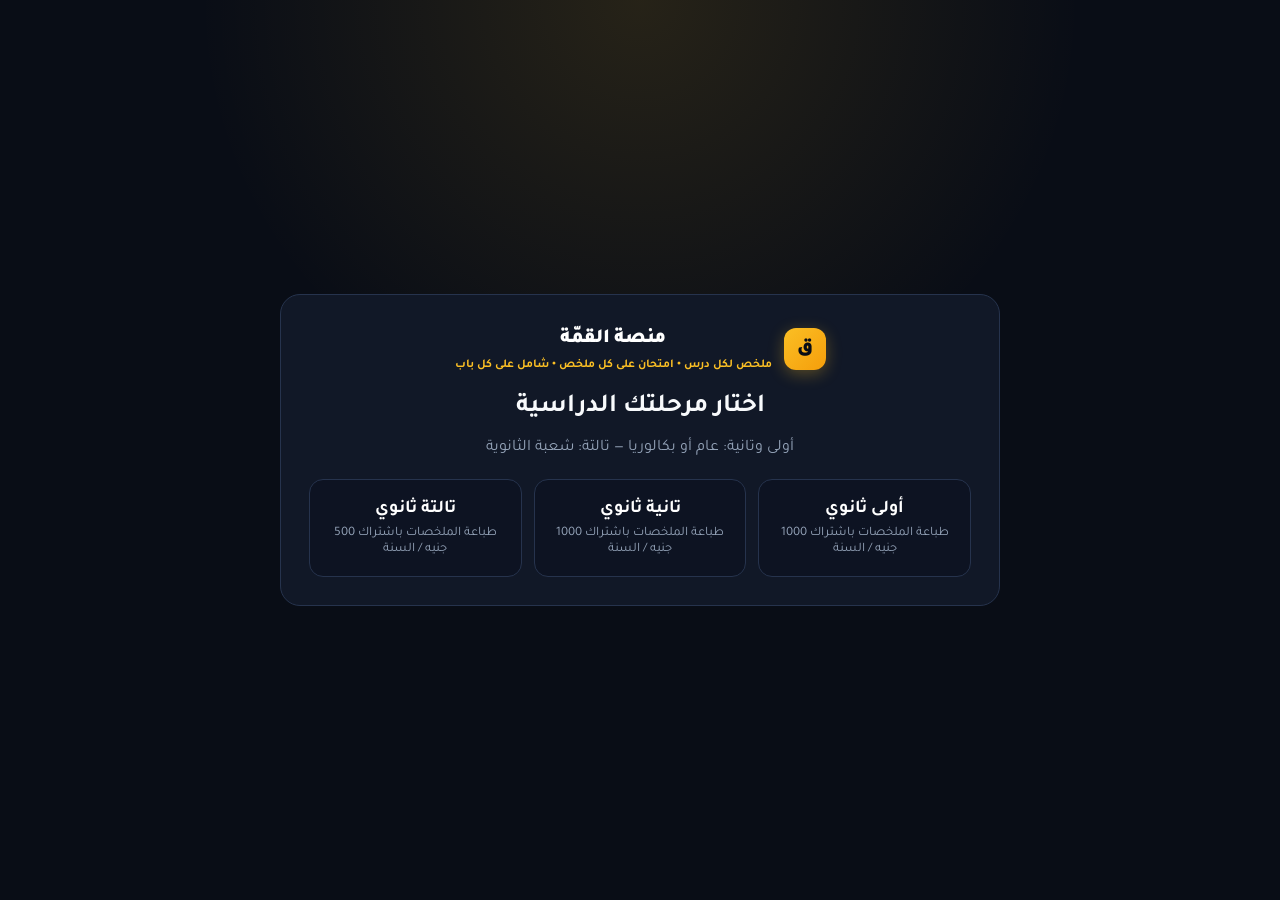
==== index.html @ daa9f799 "Add files via upload" ====
<!DOCTYPE html>
<html lang="ar" dir="rtl">
<head>
  <meta charset="UTF-8" />
  <meta name="viewport" content="width=device-width, initial-scale=1.0" />
  <title>منصة القمّة 2027 | ملخصات وامتحانات أولى وتانية وتالتة ثانوي</title>
  <meta name="description" content="منصة القمّة التعليمية — ملخصات منهج 2027 وامتحانات شاملة لكل درس وباب لطلاب أولى وتانية وتالتة ثانوي علمي علوم وعلمي رياضة وأدبي. تأسيس م/ مهاب محمد." />
  <meta name="keywords" content="منصة القمة, ملخصات ثانوية عامة 2027, امتحانات تالتة ثانوي, علمي رياضة, علمي علوم, أدبي, زيتونة, مهاب محمد" />
  <meta name="author" content="م/ مهاب محمد" />
  <meta name="robots" content="index, follow" />
  <meta property="og:title" content="منصة القمّة 2027 | ملخصات وامتحانات الثانوية" />
  <meta property="og:description" content="ملخص لكل درس + امتحان على الملخص + شامل على كل باب. أولى وتانية وتالتة ثانوي." />
  <meta property="og:type" content="website" />
  <meta property="og:locale" content="ar_EG" />
  <meta name="google-site-verification" content="" />
  <link rel="stylesheet" href="styles.css" />
  <script type="application/ld+json">
  {
    "@context": "https://schema.org",
    "@type": "EducationalOrganization",
    "name": "منصة القمّة",
    "alternateName": "El-Qemma 2027",
    "description": "ملخصات وامتحانات الثانوية العامة منهج 2027",
    "founder": { "@type": "Person", "name": "مهاب محمد" }
  }
  </script>
</head>
<body class="no-print">

  <div id="gate" class="gate">
    <div class="gate-box">
      <div class="brand" style="justify-content:center;margin-bottom:8px;">
        <div class="brand-logo">ق</div>
        <div>
          <div class="brand-title">منصة القمّة</div>
          <div class="brand-sub">ملخص لكل درس • امتحان على كل ملخص • شامل على كل باب</div>
        </div>
      </div>
      <h1 id="gate-title">اختار مرحلتك الدراسية</h1>
      <p id="gate-sub" class="gate-sub">أولى وتانية وتالتة ثانوي — كل شعبة لوحدها</p>
      <div id="gate-stages" class="gate-cards"></div>
      <div id="gate-system" class="gate-cards" style="display:none;"></div>
      <div id="gate-paths" class="gate-cards" style="display:none;"></div>
      <div id="gate-tracks" class="gate-cards" style="display:none;"></div>
    </div>
  </div>

  <header class="navbar" id="app-header" style="display:none;">
    <div class="nav-inner">
      <div class="brand" onclick="goHome()">
        <div class="brand-logo">ق</div>
        <div>
          <div class="brand-title">منصة القمّة</div>
          <div class="brand-sub" id="header-context">الثانوية العامة</div>
        </div>
      </div>
      <nav class="nav-tabs">
        <button class="nav-btn active" data-tab="home" onclick="switchTab('home')">📚 المواد والملخصات</button>
        <button class="nav-btn" data-tab="exams" onclick="switchTab('exams')">🔥 الامتحانات</button>
        <button class="nav-btn" data-tab="leaderboard" onclick="switchTab('leaderboard')">🏆 سجل الأبطال</button>
        <button class="nav-btn" data-tab="plans" onclick="switchTab('plans')">💳 الاشتراك</button>
        <button class="nav-btn" data-tab="founder" onclick="switchTab('founder')">💻 استوديو المؤسس</button>
      </nav>
      <div class="header-tools">
        <button class="btn-secondary" style="padding:6px 12px;font-size:13px;" onclick="openGate(true)">تغيير المرحلة / الشعبة</button>
        <button id="sub-chip" class="sub-chip" onclick="switchTab('plans')">غير مشترك</button>
      </div>
    </div>
  </header>

  <main class="main-wrap" id="app-main" style="display:none;">
    <section id="tab-home">
      <div class="hero">
        <div>
          <div class="hero-badge" id="hero-badge">مرحلتك</div>
          <h1>ملخص لكل درس، امتحان على الملخص، وبعدين <span>شامل على الباب</span></h1>
          <p>اختار المادة → الباب → افتح الزيتونة وامتحن عليها. الطباعة وتحميل PDF للمشتركين فقط.</p>
          <div class="hero-actions">
            <button class="btn-primary" onclick="switchTab('exams')">الامتحانات الجاهزة ⚡</button>
            <button class="btn-secondary" onclick="switchTab('plans')">اشترك للطباعة 🖨️</button>
          </div>
        </div>
        <div class="hero-stats">
          <div class="stat-card"><div class="stat-num" id="stat-subjects">0</div><div class="stat-label">مواد شعبتك</div></div>
          <div class="stat-card"><div class="stat-num" id="stat-ready">0</div><div class="stat-label">ملخص جاهز</div></div>
          <div class="stat-card"><div class="stat-num" id="stat-exams">0</div><div class="stat-label">امتحان شغّال</div></div>
          <div class="stat-card"><div class="stat-num" id="stat-attempts">0</div><div class="stat-label">محاولة</div></div>
        </div>
      </div>
      <div id="crumb" class="crumb"></div>
      <div id="home-view"></div>
    </section>

    <section id="tab-exams" style="display:none;">
      <div id="exams-list-view">
        <div class="filter-bar">
          <div class="section-title">امتحانات شعبتك</div>
        </div>
        <div id="exams-grid" class="cards-grid"></div>
      </div>
      <div id="exam-active-view" style="display:none;"></div>
      <div id="exam-result-view" style="display:none;"></div>
    </section>

    <section id="tab-leaderboard" style="display:none;">
      <div class="filter-bar"><div class="section-title">🏆 سجل المحاولات</div></div>
      <div id="attempts-container"></div>
    </section>

    <section id="tab-plans" style="display:none;">
      <div class="filter-bar"><div class="section-title">💳 الاشتراك — الطباعة والتحميل للمشتركين فقط</div></div>
      <div class="admin-grid">
        <div class="item-card">
          <div class="card-top"><span class="tag">تالتة ثانوي</span></div>
          <h3>500 جنيه طول السنة</h3>
          <p>تفتح طباعة كل الملخصات وتحميل PDF لكل مواد تالتة ثانوي طول العام الدراسي.</p>
          <ul class="plan-list">
            <li>قراءة الملخصات والامتحانات مجاناً لكل الطلاب</li>
            <li>الطباعة + PDF بعد الاشتراك فقط</li>
            <li>ساري لتالتة ثانوي حتى نهاية السنة</li>
          </ul>
          <button class="btn-primary" style="width:100%;" onclick="startSubscribe('g3')">اشترك تالتة ثانوي — 500 ج</button>
        </div>
        <div class="item-card">
          <div class="card-top"><span class="tag">أولى / تانية ثانوي</span></div>
          <h3>1000 جنيه طول السنة</h3>
          <p>تفتح طباعة وتحميل كل ملخصات أولى وتانية ثانوي طول السنة.</p>
          <ul class="plan-list">
            <li>قراءة وحل الامتحانات مجاناً</li>
            <li>الطباعة + PDF بعد الاشتراك</li>
            <li>ساري للمرحلة اللي هتختارها</li>
          </ul>
          <button class="btn-primary" style="width:100%;" onclick="startSubscribe('g1')">اشترك أولى/تانية — 1000 ج</button>
        </div>
      </div>
      <div id="pay-box" class="pay-box" style="display:none;">
        <h3 id="pay-title">إتمام الاشتراك</h3>
        <p>حوّل المبلغ على فودافون كاش أو إنستاباي، وبعد التحويل اكتب كود التفعيل اللي هتوصّلهولك الإدارة. للتجربة دلوقتي استخدم كود المؤسس.</p>
        <div class="form-group">
          <label>كود التفعيل</label>
          <input id="pay-code" class="form-control" placeholder="مثال: QEMMA2027" />
        </div>
        <button class="btn-primary" onclick="activateCode()">تفعيل الاشتراك</button>
        <div id="pay-msg" style="margin-top:10px;font-weight:800;"></div>
      </div>
    </section>

    <section id="tab-founder" style="display:none;">
      <div class="filter-bar">
        <div class="section-title">💻 استوديو المؤسس — م/ مهاب محمد</div>
      </div>
      <div class="admin-grid">
        <div class="item-card">
          <div class="card-top"><span class="tag">إضافة سؤال</span></div>
          <h3>أضف سؤالاً لأي امتحان</h3>
          <p>السؤال يتحفظ فوراً ويظهر للطلاب. الاختيار الأول هو الإجابة الصحيحة، والترتيب بيتلخبط في الامتحان.</p>
          <div class="form-group"><label>الامتحان</label><select id="cq-exam" class="form-control"></select></div>
          <div class="form-group"><label>نص السؤال</label><textarea id="cq-text" rows="2" class="form-control"></textarea></div>
          <div class="form-group"><label>الإجابة الصحيحة</label><input id="cq-opt0" class="form-control" /></div>
          <div class="form-group">
            <label>اختيارات خاطئة</label>
            <input id="cq-opt1" class="form-control" style="margin-bottom:6px;" />
            <input id="cq-opt2" class="form-control" style="margin-bottom:6px;" />
            <input id="cq-opt3" class="form-control" />
          </div>
          <div class="form-group"><label>شرح الحل</label><textarea id="cq-exp" rows="2" class="form-control"></textarea></div>
          <button class="btn-primary" style="width:100%;" onclick="addCustomQuestion()">حفظ السؤال</button>
          <div id="cq-msg" style="margin-top:10px;font-weight:700;"></div>
        </div>
        <div class="item-card">
          <div class="card-top"><span class="tag" style="background:rgba(251,191,36,0.16);color:#fbbf24;">خطة السنة</span></div>
          <h3>المنهج بيتقفّل مع مذاكرتك</h3>
          <p>خريطة كل المراحل والمواد والأبواب موجودة من دلوقتي. أي درس بتذاكره بينزل زيتونة + امتحان على الملخص + شامل على الباب. من غير ما تضيّع وقت البرمجة.</p>
          <p>بعد يونيو: الموقع مجاني للقراءة، والطباعة باشتراك 500 لتالتة و 1000 لأولى وتانية.</p>
        </div>
      </div>
    </section>
  </main>

  <div id="summary-modal" class="modal-backdrop">
    <div class="modal-box">
      <div class="modal-header">
        <strong id="modal-title" style="color:#fbbf24;">عرض الملخص</strong>
        <div style="display:flex;gap:8px;flex-wrap:wrap;">
          <button id="btn-print" class="btn-secondary" style="padding:5px 12px;font-size:13px;" onclick="tryPrint()">🖨️ طباعة</button>
          <a id="modal-newtab" href="#" target="_blank" class="btn-secondary" style="padding:5px 12px;font-size:13px;">فتح كامل ↗</a>
          <button onclick="closeModal()" class="btn-primary" style="padding:5px 14px;font-size:13px;">إغلاق ✕</button>
        </div>
      </div>
      <div class="read-only-bar" id="readonly-bar">نسخة قراءة فقط — الطباعة وتحميل PDF بعد الاشتراك</div>
      <div id="modal-body" class="modal-body"></div>
    </div>
  </div>

  <footer class="footer" id="app-footer" style="display:none;">
    منصة القمّة — تأسيس وتطوير: <strong style="color:#fbbf24;">م/ مهاب محمد</strong>
  </footer>

  <script src="exams-data.js?v=20271102b"></script>
  <script src="curriculum.js?v=20271102b"></script>
  <script src="content-bank.js?v=20271102b"></script>
  <script src="app.js?v=20271102b"></script>
</body>
</html>
---- styles.css ----
@import url('https://fonts.googleapis.com/css2?family=Tajawal:wght@400;500;700;800;900&display=swap');

:root {
  --bg-main: #090d16;
  --bg-card: #111827;
  --bg-card-hover: #172033;
  --bg-elevated: #1e293b;
  --border: #26334d;
  --text-main: #f8fafc;
  --text-muted: #94a3b8;
  --gold: #fbbf24;
  --gold-dark: #d97706;
  --emerald: #10b981;
  --emerald-bg: rgba(16, 185, 129, 0.14);
  --blue: #3b82f6;
  --danger: #ef4444;
  --danger-bg: rgba(239, 68, 68, 0.14);
}

* {
  box-sizing: border-box;
  margin: 0;
  padding: 0;
}

body {
  font-family: 'Tajawal', system-ui, -apple-system, Tahoma, sans-serif;
  background: var(--bg-main);
  color: var(--text-main);
  direction: rtl;
  line-height: 1.65;
  min-height: 100vh;
}

button, input, select, textarea {
  font-family: inherit;
}

/* Navbar */
.navbar {
  position: sticky;
  top: 0;
  z-index: 50;
  background: rgba(9, 13, 22, 0.9);
  backdrop-filter: blur(12px);
  border-bottom: 1px solid var(--border);
  padding: 12px 24px;
}

.nav-inner {
  max-width: 1200px;
  margin: 0 auto;
  display: flex;
  align-items: center;
  justify-content: space-between;
  gap: 16px;
  flex-wrap: wrap;
}

.brand {
  display: flex;
  align-items: center;
  gap: 12px;
  cursor: pointer;
}

.brand-logo {
  width: 42px;
  height: 42px;
  border-radius: 12px;
  background: linear-gradient(135deg, #fbbf24, #f59e0b);
  color: #090d16;
  font-weight: 900;
  font-size: 20px;
  display: flex;
  align-items: center;
  justify-content: center;
  box-shadow: 0 4px 16px rgba(251, 191, 36, 0.3);
}

.brand-title {
  font-size: 20px;
  font-weight: 900;
  color: #fff;
  letter-spacing: -0.3px;
}

.brand-sub {
  font-size: 12px;
  color: var(--gold);
  font-weight: 700;
}

.nav-tabs {
  display: flex;
  gap: 8px;
  flex-wrap: wrap;
}

.nav-btn {
  background: transparent;
  color: var(--text-muted);
  border: 1px solid transparent;
  padding: 8px 16px;
  border-radius: 10px;
  font-size: 14.5px;
  font-weight: 700;
  cursor: pointer;
  transition: all 0.2s;
}

.nav-btn:hover {
  color: #fff;
  background: var(--bg-card);
}

.nav-btn.active {
  background: rgba(251, 191, 36, 0.14);
  color: var(--gold);
  border-color: rgba(251, 191, 36, 0.35);
}

/* Main Container */
.main-wrap {
  max-width: 1200px;
  margin: 0 auto;
  padding: 28px 20px 60px;
}

/* Hero */
.hero {
  background: radial-gradient(circle at top left, rgba(59, 130, 246, 0.18), transparent 55%),
              radial-gradient(circle at bottom right, rgba(251, 191, 36, 0.14), transparent 55%),
              var(--bg-card);
  border: 1px solid var(--border);
  border-radius: 20px;
  padding: 32px 28px;
  margin-bottom: 28px;
  display: flex;
  justify-content: space-between;
  align-items: center;
  gap: 24px;
  flex-wrap: wrap;
}

.hero-badge {
  display: inline-block;
  background: rgba(16, 185, 129, 0.15);
  color: #34d399;
  border: 1px solid rgba(16, 185, 129, 0.35);
  font-size: 13px;
  font-weight: 800;
  padding: 4px 14px;
  border-radius: 999px;
  margin-bottom: 12px;
}

.hero h1 {
  font-size: clamp(24px, 3.5vw, 34px);
  font-weight: 900;
  margin-bottom: 10px;
  line-height: 1.3;
}

.hero h1 span {
  color: var(--gold);
}

.hero p {
  color: var(--text-muted);
  font-size: 16px;
  max-width: 640px;
  margin-bottom: 18px;
}

.hero-actions {
  display: flex;
  gap: 12px;
  flex-wrap: wrap;
}

.btn-primary {
  background: linear-gradient(135deg, #fbbf24, #f59e0b);
  color: #090d16;
  border: none;
  padding: 11px 22px;
  border-radius: 12px;
  font-weight: 800;
  font-size: 15px;
  cursor: pointer;
  transition: transform 0.15s, box-shadow 0.15s;
}

.btn-primary:hover {
  transform: translateY(-2px);
  box-shadow: 0 8px 20px rgba(251, 191, 36, 0.3);
}

.btn-secondary {
  background: var(--bg-elevated);
  color: #fff;
  border: 1px solid var(--border);
  padding: 11px 20px;
  border-radius: 12px;
  font-weight: 700;
  font-size: 15px;
  cursor: pointer;
  text-decoration: none;
  display: inline-flex;
  align-items: center;
  gap: 6px;
}

.btn-secondary:hover {
  border-color: var(--gold);
}

.hero-stats {
  display: grid;
  grid-template-columns: repeat(2, minmax(120px, 1fr));
  gap: 12px;
}

.stat-card {
  background: rgba(15, 23, 42, 0.85);
  border: 1px solid var(--border);
  border-radius: 14px;
  padding: 14px 18px;
  text-align: center;
}

.stat-num {
  font-size: 26px;
  font-weight: 900;
  color: var(--gold);
}

.stat-label {
  font-size: 12.5px;
  color: var(--text-muted);
  font-weight: 700;
}

/* Track Filter */
.filter-bar {
  display: flex;
  align-items: center;
  justify-content: space-between;
  gap: 12px;
  margin-bottom: 20px;
  flex-wrap: wrap;
}

.section-title {
  font-size: 21px;
  font-weight: 900;
  display: flex;
  align-items: center;
  gap: 8px;
}

.track-pills {
  display: flex;
  gap: 8px;
  flex-wrap: wrap;
}

.pill {
  background: var(--bg-card);
  color: var(--text-muted);
  border: 1px solid var(--border);
  padding: 7px 15px;
  border-radius: 999px;
  font-size: 13.5px;
  font-weight: 700;
  cursor: pointer;
}

.pill.active {
  background: var(--blue);
  color: #fff;
  border-color: var(--blue);
}

/* Cards Grid */
.cards-grid {
  display: grid;
  grid-template-columns: repeat(auto-fill, minmax(320px, 1fr));
  gap: 18px;
  margin-bottom: 34px;
}

.item-card {
  background: var(--bg-card);
  border: 1px solid var(--border);
  border-radius: 16px;
  padding: 20px;
  display: flex;
  flex-direction: column;
  justify-content: space-between;
  transition: transform 0.18s, border-color 0.18s;
}

.item-card:hover {
  transform: translateY(-3px);
  border-color: #3b82f6;
  background: var(--bg-card-hover);
}

.card-top {
  display: flex;
  justify-content: space-between;
  align-items: center;
  margin-bottom: 10px;
  gap: 8px;
}

.tag {
  font-size: 12px;
  font-weight: 800;
  padding: 3px 10px;
  border-radius: 999px;
  background: rgba(59, 130, 246, 0.15);
  color: #60a5fa;
}

.card-meta {
  font-size: 12px;
  color: var(--text-muted);
}

.item-card h3 {
  font-size: 17.5px;
  font-weight: 800;
  margin-bottom: 8px;
  color: #fff;
}

.item-card p {
  font-size: 14px;
  color: var(--text-muted);
  margin-bottom: 16px;
}

.card-actions {
  display: flex;
  gap: 8px;
  flex-wrap: wrap;
}

.btn-sm {
  flex: 1;
  padding: 9px 12px;
  border-radius: 10px;
  font-size: 13.5px;
  font-weight: 800;
  cursor: pointer;
  border: none;
  text-align: center;
  text-decoration: none;
}

.btn-open {
  background: #2563eb;
  color: #fff;
}

.btn-open:hover {
  background: #1d4ed8;
}

.btn-exam {
  background: var(--emerald-bg);
  color: #34d399;
  border: 1px solid rgba(16, 185, 129, 0.35);
}

.btn-exam:hover {
  background: rgba(16, 185, 129, 0.25);
}

.btn-pdf {
  background: rgba(251, 191, 36, 0.14);
  color: var(--gold);
  border: 1px solid rgba(251, 191, 36, 0.35);
}

/* Exam Runner */
.exam-shell {
  background: var(--bg-card);
  border: 1px solid var(--border);
  border-radius: 18px;
  padding: 24px;
}

.exam-topbar {
  display: flex;
  justify-content: space-between;
  align-items: center;
  flex-wrap: wrap;
  gap: 12px;
  padding-bottom: 16px;
  border-bottom: 1px solid var(--border);
  margin-bottom: 20px;
}

.timer-pill {
  background: rgba(239, 68, 68, 0.14);
  color: #f87171;
  border: 1px solid rgba(239, 68, 68, 0.35);
  padding: 6px 16px;
  border-radius: 999px;
  font-weight: 900;
  font-size: 16px;
  direction: ltr;
}

.q-palette {
  display: flex;
  gap: 6px;
  flex-wrap: wrap;
  margin-bottom: 20px;
}

.q-dot {
  width: 36px;
  height: 36px;
  border-radius: 9px;
  border: 1px solid var(--border);
  background: var(--bg-elevated);
  color: var(--text-muted);
  font-weight: 800;
  cursor: pointer;
}

.q-dot.current {
  border-color: var(--gold);
  color: var(--gold);
  box-shadow: 0 0 0 2px rgba(251, 191, 36, 0.25);
}

.q-dot.answered {
  background: var(--emerald);
  color: #090d16;
  border-color: var(--emerald);
}

.q-box {
  background: #0d1322;
  border: 1px solid var(--border);
  border-radius: 14px;
  padding: 22px;
  margin-bottom: 18px;
}

.q-text {
  font-size: 19px;
  font-weight: 800;
  margin-bottom: 18px;
  line-height: 1.7;
}

.options-list {
  display: flex;
  flex-direction: column;
  gap: 10px;
}

.opt-btn {
  background: var(--bg-card);
  border: 1.5px solid var(--border);
  color: var(--text-main);
  padding: 13px 16px;
  border-radius: 12px;
  text-align: right;
  font-size: 16px;
  font-weight: 700;
  cursor: pointer;
  display: flex;
  align-items: center;
  gap: 12px;
  transition: all 0.15s;
}

.opt-btn:hover {
  border-color: #60a5fa;
  background: var(--bg-card-hover);
}

.opt-btn.selected {
  border-color: var(--gold);
  background: rgba(251, 191, 36, 0.12);
}

.opt-letter {
  width: 30px;
  height: 30px;
  border-radius: 8px;
  background: var(--bg-elevated);
  color: var(--gold);
  display: inline-flex;
  align-items: center;
  justify-content: center;
  font-weight: 900;
  flex-shrink: 0;
}

.anti-rush-banner {
  background: rgba(251, 191, 36, 0.1);
  border: 1px dashed rgba(251, 191, 36, 0.45);
  color: #fde68a;
  padding: 10px 14px;
  border-radius: 10px;
  font-size: 13.5px;
  margin-bottom: 16px;
}

/* Result Card (Platform Style!) */
.result-card {
  background: #0f1623;
  border: 1px solid var(--border);
  border-radius: 18px;
  padding: 26px;
  margin-bottom: 24px;
}

.pass-badge {
  display: inline-flex;
  align-items: center;
  gap: 6px;
  background: rgba(16, 185, 129, 0.18);
  color: #34d399;
  border: 1px solid rgba(16, 185, 129, 0.4);
  padding: 5px 14px;
  border-radius: 8px;
  font-weight: 800;
  font-size: 14px;
}

.progress-track {
  width: 100%;
  height: 12px;
  background: #1e293b;
  border-radius: 999px;
  overflow: hidden;
  margin: 14px 0 20px;
}

.progress-fill {
  height: 100%;
  background: linear-gradient(90deg, #10b981, #34d399);
  border-radius: 999px;
  transition: width 0.6s ease;
}

.review-item {
  background: var(--bg-card);
  border: 1px solid var(--border);
  border-right: 4px solid var(--emerald);
  border-radius: 12px;
  padding: 16px;
  margin-bottom: 12px;
}

.review-item.wrong {
  border-right-color: var(--danger);
}

.explain-box {
  margin-top: 10px;
  background: rgba(59, 130, 246, 0.1);
  border: 1px solid rgba(59, 130, 246, 0.3);
  border-radius: 8px;
  padding: 10px 12px;
  font-size: 14px;
  color: #bfdbfe;
}

/* Modal Reader */
.modal-backdrop {
  position: fixed;
  inset: 0;
  background: rgba(0, 0, 0, 0.82);
  z-index: 100;
  display: none;
  flex-direction: column;
  padding: 16px;
}

.modal-backdrop.open {
  display: flex;
}

.modal-box {
  background: var(--bg-card);
  border: 1px solid var(--border);
  border-radius: 16px;
  width: 100%;
  max-width: 1080px;
  height: 92vh;
  margin: auto;
  display: flex;
  flex-direction: column;
  overflow: hidden;
}

.modal-header {
  padding: 12px 18px;
  background: #0d1322;
  border-bottom: 1px solid var(--border);
  display: flex;
  justify-content: space-between;
  align-items: center;
}

.modal-body {
  flex: 1;
  overflow: auto;
  background: #0f172a;
}

.modal-body iframe {
  width: 100%;
  height: 100%;
  border: none;
  background: #fff;
}

/* Forms & Admin */
.admin-grid {
  display: grid;
  grid-template-columns: repeat(auto-fit, minmax(320px, 1fr));
  gap: 20px;
}

.form-group {
  margin-bottom: 12px;
}

.form-group label {
  display: block;
  font-size: 13.5px;
  font-weight: 700;
  margin-bottom: 5px;
  color: var(--text-muted);
}

.form-control {
  width: 100%;
  background: #0d1322;
  border: 1px solid var(--border);
  color: #fff;
  padding: 10px 12px;
  border-radius: 10px;
  font-size: 14.5px;
}

.footer {
  border-top: 1px solid var(--border);
  text-align: center;
  padding: 22px;
  color: var(--text-muted);
  font-size: 13.5px;
}

.header-tools {
  display: flex;
  gap: 8px;
  align-items: center;
  flex-wrap: wrap;
}

.sub-chip {
  border: 1px solid var(--border);
  background: var(--bg-elevated);
  color: var(--text-muted);
  border-radius: 999px;
  padding: 6px 12px;
  font-weight: 800;
  font-size: 12.5px;
  cursor: pointer;
}
.sub-chip.on {
  background: rgba(16, 185, 129, 0.16);
  color: #34d399;
  border-color: rgba(16, 185, 129, 0.4);
}

.gate {
  position: fixed;
  inset: 0;
  z-index: 80;
  background: radial-gradient(circle at top, rgba(251, 191, 36, 0.12), transparent 40%), #090d16;
  display: flex;
  align-items: center;
  justify-content: center;
  padding: 24px;
}
.gate-box {
  width: min(720px, 100%);
  background: var(--bg-card);
  border: 1px solid var(--border);
  border-radius: 20px;
  padding: 28px;
  text-align: center;
}
.gate-box h1 {
  font-size: 26px;
  margin: 10px 0 6px;
}
.gate-sub {
  color: var(--text-muted);
  margin-bottom: 18px;
}
.gate-cards {
  display: grid;
  grid-template-columns: repeat(auto-fit, minmax(180px, 1fr));
  gap: 12px;
}
.gate-card {
  background: #0d1322;
  border: 1px solid var(--border);
  color: #fff;
  border-radius: 14px;
  padding: 18px 12px;
  cursor: pointer;
  font-family: inherit;
}
.gate-card strong {
  display: block;
  font-size: 18px;
  margin-bottom: 6px;
}
.gate-card span {
  display: block;
  color: var(--text-muted);
  font-size: 13px;
}
.gate-card:hover {
  border-color: var(--gold);
}

.crumb {
  margin-bottom: 14px;
  color: var(--text-muted);
  font-size: 14px;
}
.crumb-btn {
  background: none;
  border: none;
  color: #60a5fa;
  font-weight: 800;
  cursor: pointer;
  font-family: inherit;
}

.unit-card {
  background: var(--bg-card);
  border: 1px solid var(--border);
  border-radius: 16px;
  padding: 16px;
  margin-bottom: 16px;
}
.unit-head {
  display: flex;
  justify-content: space-between;
  gap: 10px;
  align-items: center;
  flex-wrap: wrap;
  margin-bottom: 12px;
}
.unit-head h3 {
  font-size: 18px;
}
.lesson-row {
  display: flex;
  justify-content: space-between;
  gap: 12px;
  flex-wrap: wrap;
  align-items: center;
  padding: 12px 0;
  border-top: 1px solid var(--border);
}

.plan-list {
  margin: 0 0 16px 18px;
  color: var(--text-muted);
  font-size: 14px;
}
.pay-box {
  margin-top: 18px;
  background: var(--bg-card);
  border: 1px solid var(--border);
  border-radius: 16px;
  padding: 18px;
}

.read-only-bar {
  background: rgba(251, 191, 36, 0.12);
  color: #fde68a;
  text-align: center;
  padding: 8px;
  font-size: 13px;
  font-weight: 800;
}

.zaitouna {
  font-family: Tajawal, sans-serif;
  direction: rtl;
  padding: 24px;
  max-width: 860px;
  margin: auto;
  color: #e2e8f0;
  line-height: 1.8;
}
.zaitouna h2 {
  color: #fbbf24;
  font-size: 24px;
  margin-bottom: 12px;
}
.z-box {
  background: #1e293b;
  border-right: 4px solid #fbbf24;
  padding: 16px;
  border-radius: 10px;
  margin-bottom: 16px;
}
.z-box h3 {
  color: #38bdf8;
  margin-bottom: 8px;
}

@media print {
  body.no-print * {
    display: none !important;
  }
  body.no-print::after {
    content: "الطباعة للمشتركين فقط — منصة القمّة";
    display: block;
    padding: 40px;
    font-size: 22px;
    text-align: center;
  }
}
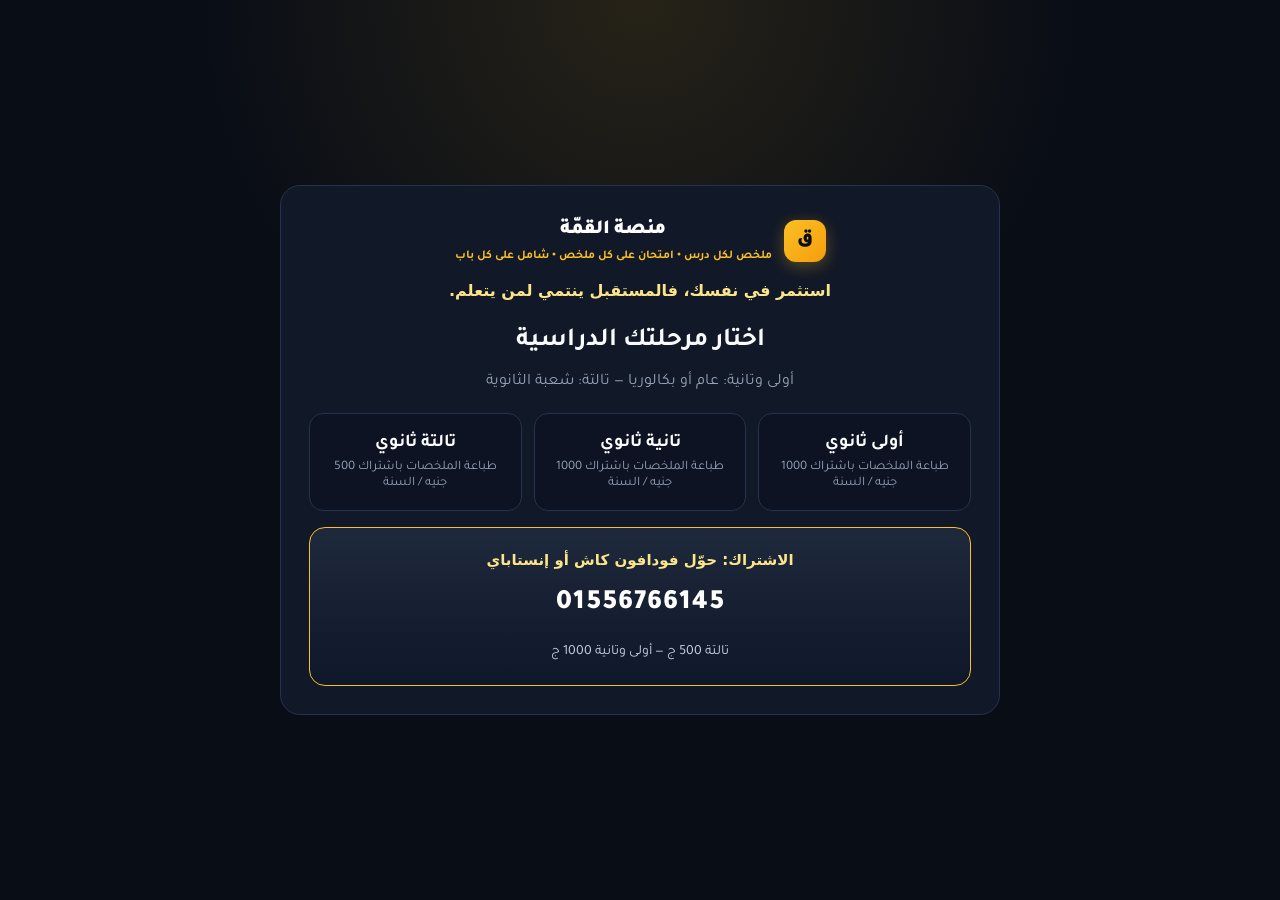
==== commit daf6088c: "Add files via upload" ====
--- a/index.html
+++ b/index.html
@@ -13,7 +13,7 @@
   <meta property="og:type" content="website" />
   <meta property="og:locale" content="ar_EG" />
   <meta name="google-site-verification" content="" />
-  <link rel="stylesheet" href="styles.css" />
+  <link rel="stylesheet" href="styles.css?v=20271102f" />
   <script type="application/ld+json">
   {
     "@context": "https://schema.org",
@@ -36,12 +36,18 @@
           <div class="brand-sub">ملخص لكل درس • امتحان على كل ملخص • شامل على كل باب</div>
         </div>
       </div>
+      <p class="qemma-quote">استثمر في نفسك، فالمستقبل ينتمي لمن يتعلم.</p>
       <h1 id="gate-title">اختار مرحلتك الدراسية</h1>
-      <p id="gate-sub" class="gate-sub">أولى وتانية وتالتة ثانوي — كل شعبة لوحدها</p>
+      <p id="gate-sub" class="gate-sub">أولى وتانية وتالتة ثانوي — عام أو بكالوريا</p>
       <div id="gate-stages" class="gate-cards"></div>
       <div id="gate-system" class="gate-cards" style="display:none;"></div>
       <div id="gate-paths" class="gate-cards" style="display:none;"></div>
       <div id="gate-tracks" class="gate-cards" style="display:none;"></div>
+      <div class="pay-number-card" style="margin-top:16px;text-align:center;">
+        <div class="pay-label">الاشتراك: حوّل فودافون كاش أو إنستاباي</div>
+        <a class="pay-number" href="tel:01556766145" style="font-size:28px;">01556766145</a>
+        <p class="pay-hint" style="margin-bottom:0;">تالتة 500 ج — أولى وتانية 1000 ج</p>
+      </div>
     </div>
   </div>
 
@@ -74,6 +80,7 @@
         <div>
           <div class="hero-badge" id="hero-badge">مرحلتك</div>
           <h1>ملخص لكل درس، امتحان على الملخص، وبعدين <span>شامل على الباب</span></h1>
+          <p class="qemma-quote">استثمر في نفسك، فالمستقبل ينتمي لمن يتعلم.</p>
           <p>اختار المادة → الباب → افتح الزيتونة وامتحن عليها. الطباعة وتحميل PDF للمشتركين فقط.</p>
           <div class="hero-actions">
             <button class="btn-primary" onclick="switchTab('exams')">الامتحانات الجاهزة ⚡</button>
@@ -133,9 +140,19 @@
           <button class="btn-primary" style="width:100%;" onclick="startSubscribe('g1')">اشترك أولى/تانية — 1000 ج</button>
         </div>
       </div>
-      <div id="pay-box" class="pay-box" style="display:none;">
+      <div class="pay-number-card">
+        <div class="pay-label">حوّل الاشتراك فودافون كاش أو إنستاباي على الرقم ده</div>
+        <a class="pay-number" href="tel:01556766145" id="pay-number">01556766145</a>
+        <div class="pay-actions">
+          <button class="btn-primary" type="button" onclick="copyPayNumber()">نسخ الرقم</button>
+          <a class="btn-secondary" href="tel:01556766145">اتصال</a>
+        </div>
+        <p class="pay-hint">تالتة ثانوي <strong>500 ج</strong> / أولى وتانية <strong>1000 ج</strong> طول السنة. بعد التحويل ابعت سكرين للإدارة وهتوصّلك كود التفعيل. للتجربة استخدم كود المؤسس.</p>
+        <div id="pay-copy-msg" class="pay-copy-msg"></div>
+      </div>
+      <div id="pay-box" class="pay-box">
         <h3 id="pay-title">إتمام الاشتراك</h3>
-        <p>حوّل المبلغ على فودافون كاش أو إنستاباي، وبعد التحويل اكتب كود التفعيل اللي هتوصّلهولك الإدارة. للتجربة دلوقتي استخدم كود المؤسس.</p>
+        <p>بعد التحويل على <strong>01556766145</strong> اكتب كود التفعيل. للتجربة دلوقتي: <strong>QEMMA2027</strong></p>
         <div class="form-group">
           <label>كود التفعيل</label>
           <input id="pay-code" class="form-control" placeholder="مثال: QEMMA2027" />
@@ -196,9 +213,9 @@
     منصة القمّة — تأسيس وتطوير: <strong style="color:#fbbf24;">م/ مهاب محمد</strong>
   </footer>
 
-  <script src="exams-data.js?v=20271102b"></script>
-  <script src="curriculum.js?v=20271102b"></script>
-  <script src="content-bank.js?v=20271102b"></script>
-  <script src="app.js?v=20271102b"></script>
+  <script src="exams-data.js?v=20271102f"></script>
+  <script src="curriculum.js?v=20271102f"></script>
+  <script src="content-bank.js?v=20271102f"></script>
+  <script src="app.js?v=20271102f"></script>
 </body>
 </html>
--- a/styles.css
+++ b/styles.css
@@ -787,6 +787,19 @@
   color: var(--text-muted);
   font-size: 14px;
 }
+.qemma-quote {
+  color: #fde68a;
+  font-weight: 800;
+  font-size: 16px;
+  line-height: 1.8;
+  text-align: center;
+  margin: 10px 0 14px;
+}
+.hero .qemma-quote {
+  text-align: right;
+  color: #fbbf24;
+  margin: 8px 0 12px;
+}
 .pay-box {
   margin-top: 18px;
   background: var(--bg-card);
@@ -794,6 +807,67 @@
   border-radius: 16px;
   padding: 18px;
 }
+.pay-number-card {
+  margin-top: 18px;
+  background: linear-gradient(180deg, #1e293b 0%, #0f172a 100%);
+  border: 1px solid #fbbf24;
+  border-radius: 16px;
+  padding: 20px 18px;
+  text-align: center;
+}
+.pay-label {
+  color: #fde68a;
+  font-weight: 800;
+  margin-bottom: 8px;
+  font-size: 15px;
+}
+.pay-number {
+  display: block;
+  font-size: 32px;
+  font-weight: 900;
+  letter-spacing: 1px;
+  color: #fff;
+  direction: ltr;
+  unicode-bidi: isolate;
+  margin: 8px 0 14px;
+  text-decoration: none;
+}
+.pay-actions {
+  display: flex;
+  gap: 10px;
+  justify-content: center;
+  flex-wrap: wrap;
+}
+.pay-hint {
+  color: #cbd5e1;
+  font-size: 14px;
+  margin-top: 12px;
+  line-height: 1.7;
+}
+.pay-copy-msg {
+  margin-top: 8px;
+  color: #34d399;
+  font-weight: 800;
+  min-height: 1.2em;
+}
+.zaitouna p { margin: 0 0 10px; }
+.zaitouna ul, .zaitouna ol { margin: 0 0 10px 18px; }
+.zaitouna li { margin-bottom: 6px; }
+.zaitouna table {
+  width: 100%;
+  border-collapse: collapse;
+  margin: 10px 0;
+  font-size: 14px;
+}
+.zaitouna th, .zaitouna td {
+  border: 1px solid #334155;
+  padding: 8px 10px;
+  text-align: right;
+}
+.zaitouna th { background: #0f172a; color: #fbbf24; }
+.z-ex { background: #0f172a; border-right: 4px solid #38bdf8; }
+.z-save { border-right-color: #34d399; }
+.z-trap { border-right-color: #f87171; }
 
 .read-only-bar {
   background: rgba(251, 191, 36, 0.12);
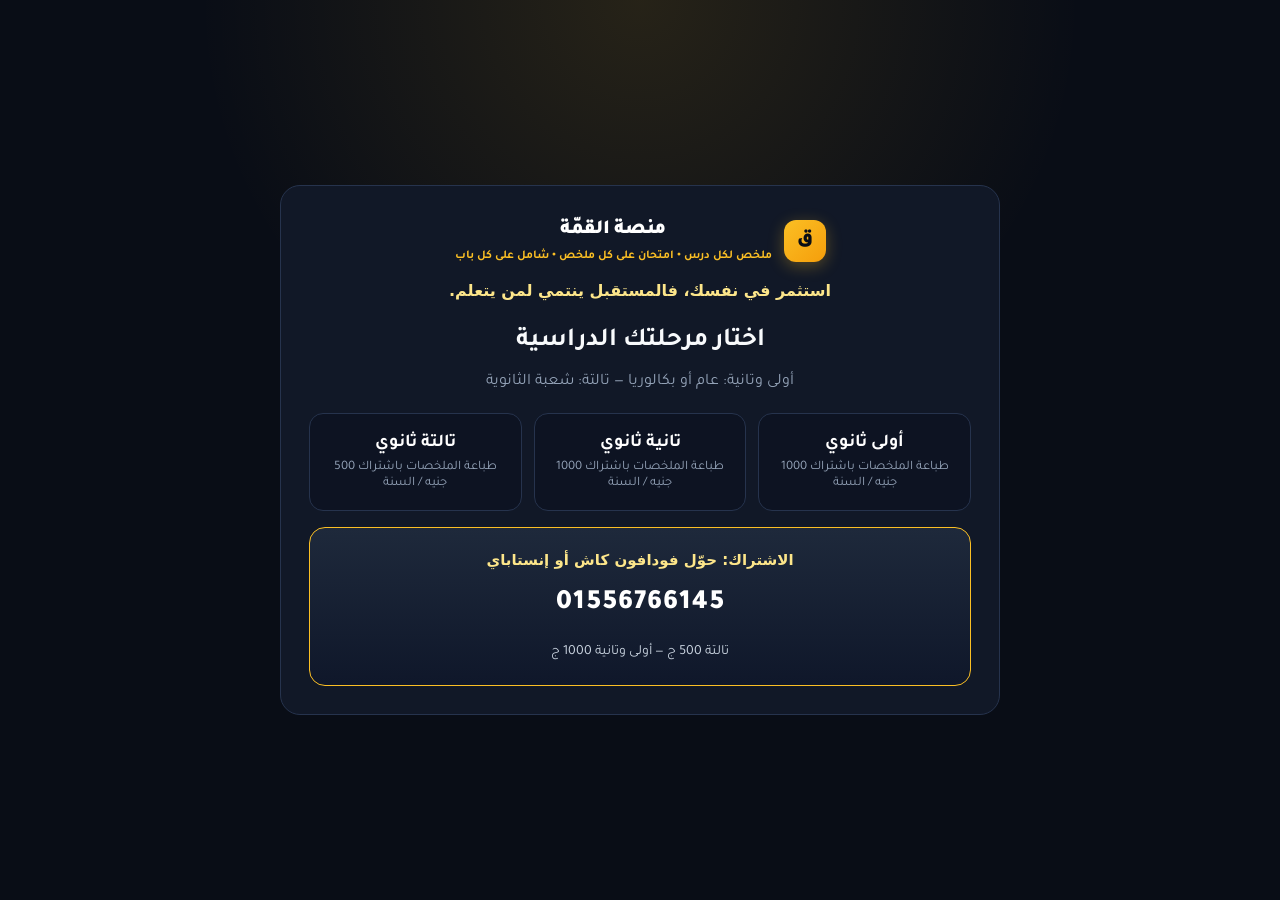
==== commit bde869f1: "Add files via upload" ====
--- a/index.html
+++ b/index.html
@@ -13,7 +13,7 @@
   <meta property="og:type" content="website" />
   <meta property="og:locale" content="ar_EG" />
   <meta name="google-site-verification" content="" />
-  <link rel="stylesheet" href="styles.css?v=20271102f" />
+  <link rel="stylesheet" href="styles.css?v=20271103a" />
   <script type="application/ld+json">
   {
     "@context": "https://schema.org",
@@ -213,9 +213,9 @@
     منصة القمّة — تأسيس وتطوير: <strong style="color:#fbbf24;">م/ مهاب محمد</strong>
   </footer>
 
-  <script src="exams-data.js?v=20271102f"></script>
-  <script src="curriculum.js?v=20271102f"></script>
-  <script src="content-bank.js?v=20271102f"></script>
-  <script src="app.js?v=20271102f"></script>
+  <script src="exams-data.js?v=20271103a"></script>
+  <script src="curriculum.js?v=20271103a"></script>
+  <script src="content-bank.js?v=20271103a"></script>
+  <script src="app.js?v=20271103a"></script>
 </body>
 </html>
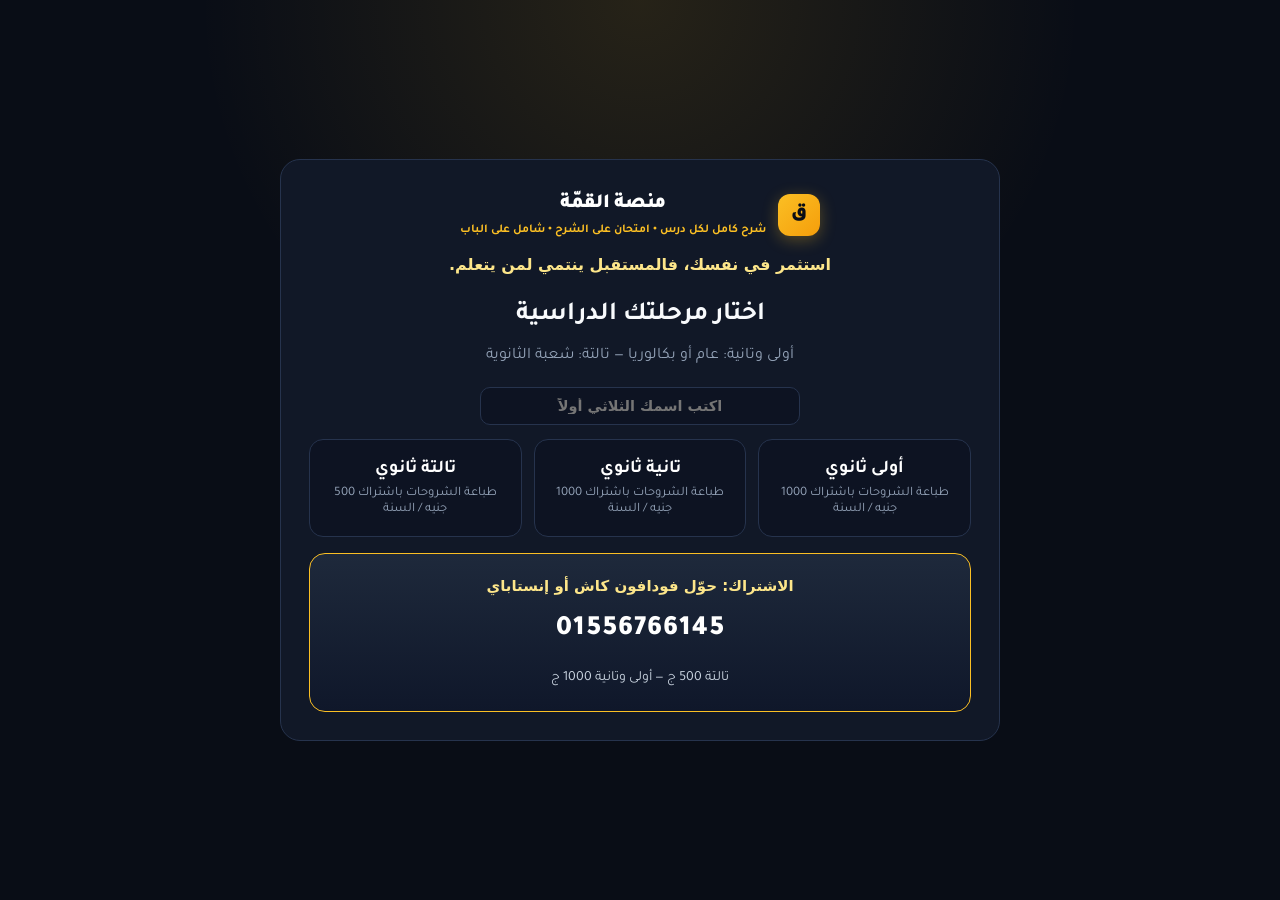
==== commit 0a1018e5: "Add files via upload" ====
--- a/index.html
+++ b/index.html
@@ -13,7 +13,7 @@
   <meta property="og:type" content="website" />
   <meta property="og:locale" content="ar_EG" />
   <meta name="google-site-verification" content="" />
-  <link rel="stylesheet" href="styles.css?v=20271103a" />
+  <link rel="stylesheet" href="styles.css?v=20271103e" />
   <script type="application/ld+json">
   {
     "@context": "https://schema.org",
@@ -33,12 +33,13 @@
         <div class="brand-logo">ق</div>
         <div>
           <div class="brand-title">منصة القمّة</div>
-          <div class="brand-sub">ملخص لكل درس • امتحان على كل ملخص • شامل على كل باب</div>
+          <div class="brand-sub">شرح كامل لكل درس • امتحان على الشرح • شامل على الباب</div>
         </div>
       </div>
       <p class="qemma-quote">استثمر في نفسك، فالمستقبل ينتمي لمن يتعلم.</p>
       <h1 id="gate-title">اختار مرحلتك الدراسية</h1>
       <p id="gate-sub" class="gate-sub">أولى وتانية وتالتة ثانوي — عام أو بكالوريا</p>
+      <input id="gate-name" class="form-control" placeholder="اكتب اسمك الثلاثي أولاً" style="margin:0 auto 14px;max-width:320px;text-align:center;font-weight:800;" />
       <div id="gate-stages" class="gate-cards"></div>
       <div id="gate-system" class="gate-cards" style="display:none;"></div>
       <div id="gate-paths" class="gate-cards" style="display:none;"></div>
@@ -61,7 +62,7 @@
         </div>
       </div>
       <nav class="nav-tabs">
-        <button class="nav-btn active" data-tab="home" onclick="switchTab('home')">📚 المواد والملخصات</button>
+        <button class="nav-btn active" data-tab="home" onclick="switchTab('home')">📚 المواد والشرح</button>
         <button class="nav-btn" data-tab="exams" onclick="switchTab('exams')">🔥 الامتحانات</button>
         <button class="nav-btn" data-tab="leaderboard" onclick="switchTab('leaderboard')">🏆 سجل الأبطال</button>
         <button class="nav-btn" data-tab="plans" onclick="switchTab('plans')">💳 الاشتراك</button>
@@ -79,9 +80,9 @@
       <div class="hero">
         <div>
           <div class="hero-badge" id="hero-badge">مرحلتك</div>
-          <h1>ملخص لكل درس، امتحان على الملخص، وبعدين <span>شامل على الباب</span></h1>
+          <h1>شرح كامل لكل درس، امتحان على الشرح، وبعدين <span>شامل على الباب</span></h1>
           <p class="qemma-quote">استثمر في نفسك، فالمستقبل ينتمي لمن يتعلم.</p>
-          <p>اختار المادة → الباب → افتح الزيتونة وامتحن عليها. الطباعة وتحميل PDF للمشتركين فقط.</p>
+          <p>كل درس مشروح من أوله لآخره — مش ملخص. افتح الشرح، افهم، امتحن.</p>
           <div class="hero-actions">
             <button class="btn-primary" onclick="switchTab('exams')">الامتحانات الجاهزة ⚡</button>
             <button class="btn-secondary" onclick="switchTab('plans')">اشترك للطباعة 🖨️</button>
@@ -89,7 +90,7 @@
         </div>
         <div class="hero-stats">
           <div class="stat-card"><div class="stat-num" id="stat-subjects">0</div><div class="stat-label">مواد شعبتك</div></div>
-          <div class="stat-card"><div class="stat-num" id="stat-ready">0</div><div class="stat-label">ملخص جاهز</div></div>
+          <div class="stat-card"><div class="stat-num" id="stat-ready">0</div><div class="stat-label">درس مشروح</div></div>
           <div class="stat-card"><div class="stat-num" id="stat-exams">0</div><div class="stat-label">امتحان شغّال</div></div>
           <div class="stat-card"><div class="stat-num" id="stat-attempts">0</div><div class="stat-label">محاولة</div></div>
         </div>
@@ -184,11 +185,20 @@
           <button class="btn-primary" style="width:100%;" onclick="addCustomQuestion()">حفظ السؤال</button>
           <div id="cq-msg" style="margin-top:10px;font-weight:700;"></div>
         </div>
-        <div class="item-card">
-          <div class="card-top"><span class="tag" style="background:rgba(251,191,36,0.16);color:#fbbf24;">خطة السنة</span></div>
-          <h3>المنهج بيتقفّل مع مذاكرتك</h3>
-          <p>خريطة كل المراحل والمواد والأبواب موجودة من دلوقتي. أي درس بتذاكره بينزل زيتونة + امتحان على الملخص + شامل على الباب. من غير ما تضيّع وقت البرمجة.</p>
-          <p>بعد يونيو: الموقع مجاني للقراءة، والطباعة باشتراك 500 لتالتة و 1000 لأولى وتانية.</p>
+        <div class="item-card" id="visits-card">
+          <div class="card-top"><span class="tag" style="background:rgba(52,211,153,0.16);color:#34d399;">زيارات المنصة — ليك بس</span></div>
+          <h3>مين فتح اللينك ودخل</h3>
+          <p>القائمة دي للمؤسس فقط. الطالب بيكتب اسمه على البوابة، وبيوصلك إشعار.</p>
+          <div id="visits-lock">
+            <input id="founder-pin" class="form-control" placeholder="كود المؤسس" type="password" />
+            <button class="btn-primary" style="width:100%;margin-top:8px;" onclick="unlockVisits()">فتح سجل الزيارات</button>
+            <div id="visits-lock-msg" style="margin-top:8px;font-weight:800;"></div>
+          </div>
+          <div id="visits-box" style="display:none;">
+            <p style="font-size:13px;color:var(--text-muted);">علشان يوصلك إشعار على الموبايل: نزّل تطبيق <strong>ntfy</strong> واشترك في الموضوع المكتوب في الشرح بعد الرفع.</p>
+            <button class="btn-secondary" style="width:100%;margin-bottom:10px;" onclick="renderVisits()">تحديث القائمة</button>
+            <div id="visits-list"></div>
+          </div>
         </div>
       </div>
     </section>
@@ -197,7 +207,7 @@
   <div id="summary-modal" class="modal-backdrop">
     <div class="modal-box">
       <div class="modal-header">
-        <strong id="modal-title" style="color:#fbbf24;">عرض الملخص</strong>
+        <strong id="modal-title" style="color:#fff;">شرح الدرس</strong>
         <div style="display:flex;gap:8px;flex-wrap:wrap;">
           <button id="btn-print" class="btn-secondary" style="padding:5px 12px;font-size:13px;" onclick="tryPrint()">🖨️ طباعة</button>
           <a id="modal-newtab" href="#" target="_blank" class="btn-secondary" style="padding:5px 12px;font-size:13px;">فتح كامل ↗</a>
@@ -213,9 +223,9 @@
     منصة القمّة — تأسيس وتطوير: <strong style="color:#fbbf24;">م/ مهاب محمد</strong>
   </footer>
 
-  <script src="exams-data.js?v=20271103a"></script>
-  <script src="curriculum.js?v=20271103a"></script>
-  <script src="content-bank.js?v=20271103a"></script>
-  <script src="app.js?v=20271103a"></script>
+  <script src="exams-data.js?v=20271103e"></script>
+  <script src="curriculum.js?v=20271103e"></script>
+  <script src="content-bank.js?v=20271103e"></script>
+  <script src="app.js?v=20271103e"></script>
 </body>
 </html>
--- a/styles.css
+++ b/styles.css
@@ -592,12 +592,12 @@
 }
 
 .modal-box {
-  background: var(--bg-card);
-  border: 1px solid var(--border);
-  border-radius: 16px;
+  background: #f6f0e6;
+  border: 1px solid #e7d9c4;
+  border-radius: 18px;
   width: 100%;
-  max-width: 1080px;
-  height: 92vh;
+  max-width: 920px;
+  height: 94vh;
   margin: auto;
   display: flex;
   flex-direction: column;
@@ -606,17 +606,18 @@
 
 .modal-header {
   padding: 12px 18px;
-  background: #0d1322;
-  border-bottom: 1px solid var(--border);
+  background: #1e3a8a;
+  border-bottom: none;
   display: flex;
   justify-content: space-between;
   align-items: center;
+  color: #fff;
 }
 
 .modal-body {
   flex: 1;
   overflow: auto;
-  background: #0f172a;
+  background: #f6f0e6;
 }
 
 .modal-body iframe {
@@ -850,9 +851,83 @@
   font-weight: 800;
   min-height: 1.2em;
 }
+.zaitouna {
+  font-family: Tajawal, "Segoe UI", Tahoma, sans-serif;
+  direction: rtl;
+  padding: 18px 16px 40px;
+  max-width: 820px;
+  margin: auto;
+  color: #1e293b;
+  line-height: 1.95;
+  background: #f6f0e6;
+}
+.zaitouna h2 {
+  color: #1e3a8a;
+  font-size: 26px;
+  margin: 10px 0 8px;
+  line-height: 1.45;
+}
 .zaitouna p { margin: 0 0 10px; }
-.zaitouna ul, .zaitouna ol { margin: 0 0 10px 18px; }
-.zaitouna li { margin-bottom: 6px; }
+.z-ribbon {
+  display: inline-block;
+  background: #fef3c7;
+  color: #92400e;
+  font-weight: 800;
+  font-size: 13px;
+  padding: 6px 12px;
+  border-radius: 999px;
+  border: 1px solid #f59e0b;
+}
+.z-one { color: #64748b; font-size: 14px; }
+.z-card {
+  background: #fff;
+  border: 1px solid #e8ddcc;
+  border-radius: 16px;
+  padding: 16px 16px 8px;
+  margin: 14px 0;
+  box-shadow: 0 8px 24px rgba(30, 58, 138, 0.06);
+}
+.z-kicker {
+  font-size: 12px;
+  font-weight: 900;
+  letter-spacing: 0.02em;
+  color: #1e3a8a;
+  margin-bottom: 8px;
+}
+.z-story { border-right: 5px solid #f59e0b; }
+.z-steps { list-style: none; margin: 0; padding: 0; }
+.z-steps li {
+  display: flex;
+  gap: 10px;
+  margin: 0 0 12px;
+  align-items: flex-start;
+}
+.z-num {
+  flex: 0 0 28px;
+  height: 28px;
+  border-radius: 8px;
+  background: #1e3a8a;
+  color: #fff;
+  font-weight: 800;
+  font-size: 13px;
+  display: flex;
+  align-items: center;
+  justify-content: center;
+}
+.z-ex { border-right: 5px solid #0284c7; }
+.z-ex-item { background: #f0f9ff; border-radius: 12px; padding: 10px 12px; margin-bottom: 10px; }
+.z-ex-q { font-weight: 800; color: #0c4a6e; }
+.z-ex-a { margin-top: 6px; }
+.z-save { border-right: 5px solid #059669; }
+.z-trap { border-right: 5px solid #dc2626; }
+.z-list { margin: 0 0 10px 18px; }
+.z-list li { margin-bottom: 6px; }
+.z-foot { text-align: center; color: #64748b; font-weight: 700; margin-top: 8px; }
+.z-block { padding: 10px 0 12px; border-bottom: 1px dashed #e8ddcc; }
+.z-block:last-child { border-bottom: none; }
+.z-block-h { display: flex; align-items: center; gap: 8px; font-weight: 900; color: #1e3a8a; margin-bottom: 6px; }
+.visit-row { background: #0f172a; border: 1px solid var(--border); border-radius: 12px; padding: 10px 12px; margin-bottom: 8px; }
+.visit-row strong { color: #fbbf24; }
 .zaitouna table {
   width: 100%;
   border-collapse: collapse;
@@ -860,14 +935,11 @@
   font-size: 14px;
 }
 .zaitouna th, .zaitouna td {
-  border: 1px solid #334155;
+  border: 1px solid #e8ddcc;
   padding: 8px 10px;
   text-align: right;
 }
-.zaitouna th { background: #0f172a; color: #fbbf24; }
-.z-ex { background: #0f172a; border-right: 4px solid #38bdf8; }
-.z-save { border-right-color: #34d399; }
-.z-trap { border-right-color: #f87171; }
+.zaitouna th { background: #1e3a8a; color: #fff; }
 
 .read-only-bar {
   background: rgba(251, 191, 36, 0.12);
@@ -878,29 +950,15 @@
   font-weight: 800;
 }
 
-.zaitouna {
-  font-family: Tajawal, sans-serif;
-  direction: rtl;
-  padding: 24px;
-  max-width: 860px;
-  margin: auto;
-  color: #e2e8f0;
-  line-height: 1.8;
-}
-.zaitouna h2 {
-  color: #fbbf24;
-  font-size: 24px;
-  margin-bottom: 12px;
-}
 .z-box {
-  background: #1e293b;
-  border-right: 4px solid #fbbf24;
+  background: #fff;
+  border-right: 4px solid #1e3a8a;
   padding: 16px;
   border-radius: 10px;
   margin-bottom: 16px;
 }
 .z-box h3 {
-  color: #38bdf8;
+  color: #1e3a8a;
   margin-bottom: 8px;
 }
 
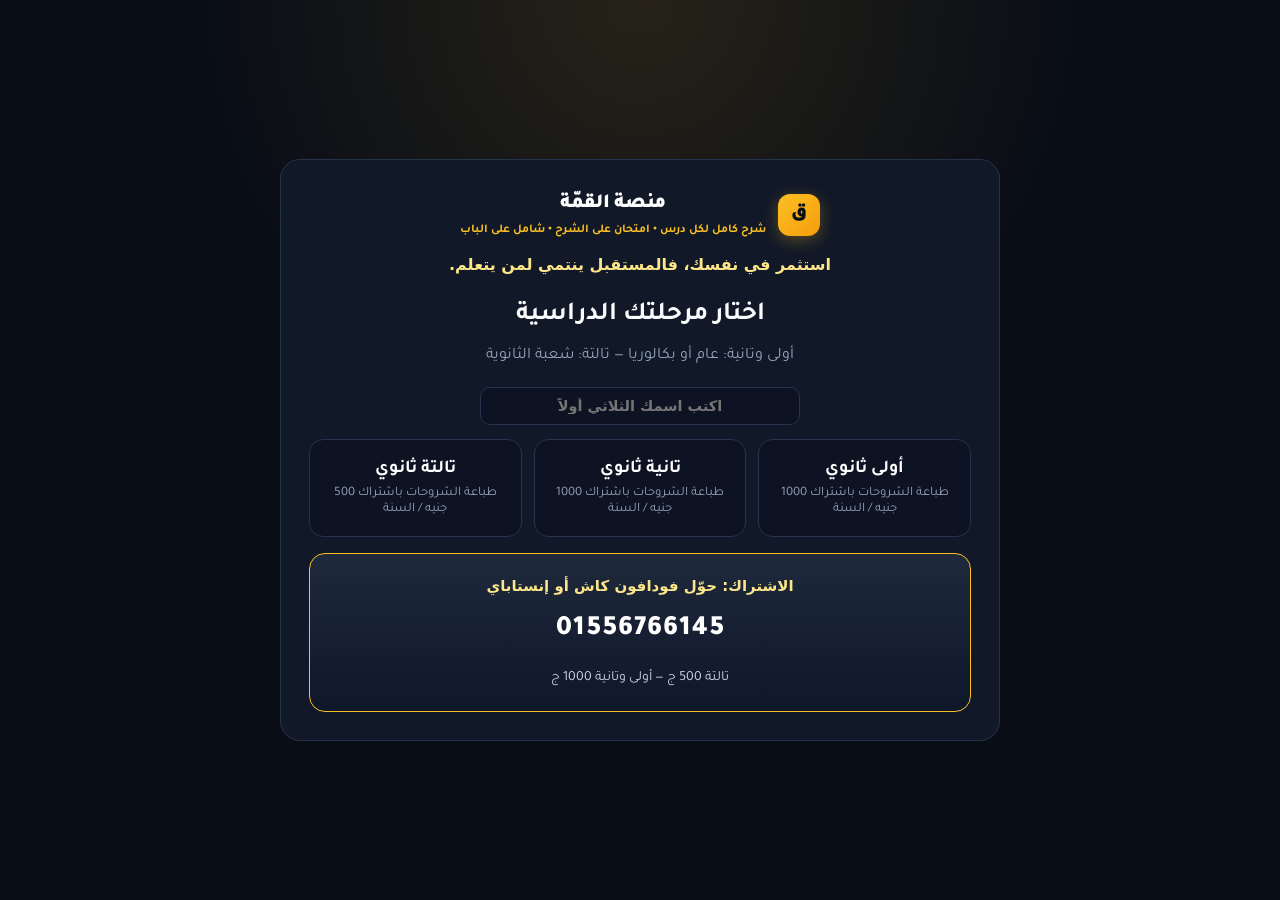
==== commit 34e067c0: "Add files via upload" ====
--- a/index.html
+++ b/index.html
@@ -13,7 +13,7 @@
   <meta property="og:type" content="website" />
   <meta property="og:locale" content="ar_EG" />
   <meta name="google-site-verification" content="" />
-  <link rel="stylesheet" href="styles.css?v=20271103e" />
+  <link rel="stylesheet" href="styles.css?v=20271103f" />
   <script type="application/ld+json">
   {
     "@context": "https://schema.org",
@@ -223,9 +223,9 @@
     منصة القمّة — تأسيس وتطوير: <strong style="color:#fbbf24;">م/ مهاب محمد</strong>
   </footer>
 
-  <script src="exams-data.js?v=20271103e"></script>
-  <script src="curriculum.js?v=20271103e"></script>
-  <script src="content-bank.js?v=20271103e"></script>
-  <script src="app.js?v=20271103e"></script>
+  <script src="exams-data.js?v=20271103f"></script>
+  <script src="curriculum.js?v=20271103f"></script>
+  <script src="content-bank.js?v=20271103f"></script>
+  <script src="app.js?v=20271103f"></script>
 </body>
 </html>
